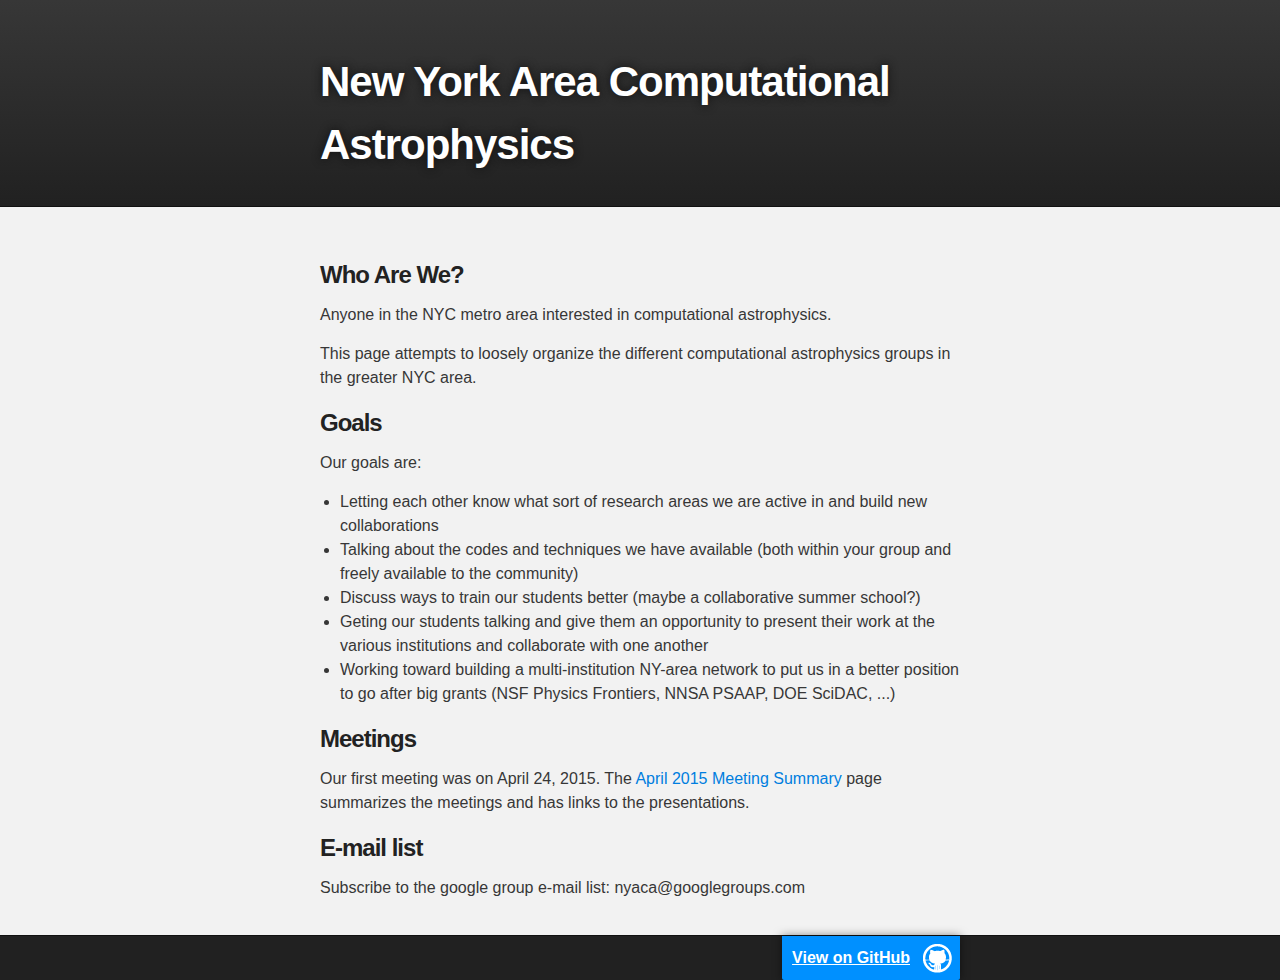
==== index.html @ d41cb151 "update after the meeting" ====
<!DOCTYPE html>
<html>

  <head>
    <meta charset='utf-8'>
    <meta http-equiv="X-UA-Compatible" content="chrome=1">
    <meta name="description" content="New York Area Computational Astrophysics : ">

    <link rel="stylesheet" type="text/css" media="screen" href="stylesheets/stylesheet.css">
    <link rel="stylesheet" type="text/css" media="screen" href="stylesheets/iframe.css">

    <title>New York Area Computational Astrophysics</title>
  </head>

  <body>

    <!-- HEADER -->
    <div id="header_wrap" class="outer">
      <header class="inner">

        <h1 id="project_title">New York Area Computational Astrophysics</h1>
        <!-- <h2 id="project_tagline"></h2> -->

      </header>
    </div>

    <!-- MAIN CONTENT -->
    <div id="main_content_wrap" class="outer">
      <section id="main_content" class="inner">

        <h3>Who Are We?</h3>

	<p>Anyone in the NYC metro area interested in computational astrophysics.</p>

	<p>This page attempts to loosely organize the different
	  computational astrophysics groups in the greater NYC area.</p>

	<h3>Goals</h3>
	<p>Our goals are:
	  <ul>
	    <li>Letting each other know what sort of research areas we
	      are active in and build new collaborations</li>
	    
	    <li>Talking about the codes and techniques we have
	      available (both within your group and freely available
	      to the community)</li>

	    <li>Discuss ways to train our students better (maybe a
	      collaborative summer school?)</li>

	    <li>Geting our students talking and give them an
	      opportunity to present their work at the various
	      institutions and collaborate with one another</li>

	    <li>Working toward building a multi-institution NY-area
	      network to put us in a better position to go after big
	      grants (NSF Physics Frontiers, NNSA PSAAP, DOE SciDAC, ...)</li>
	  </ul>
	</p>
	  
	<h3>Meetings</h3>

	<p>Our first meeting was on April 24, 2015.  The <a href="./meetings/2015-04">April 2015 Meeting Summary</a> page summarizes the meetings and has links to the presentations.</p>

        <h3>E-mail list</h3>
	<p>Subscribe to the google group e-mail list: nyaca@googlegroups.com</p>
	
    </div>

<!-- FOOTER  -->
<div id="footer_wrap" class="outer">
  <footer class="inner">
    <a id="forkme_banner" href="https://github.com/NYACA">View on GitHub</a>
  </footer>
</div>



</body>
</html>
---- stylesheets/stylesheet.css ----
/*******************************************************************************
Slate Theme for GitHub Pages
by Jason Costello, @jsncostello
*******************************************************************************/

@import url(pygment_trac.css);

/*******************************************************************************
MeyerWeb Reset
*******************************************************************************/

html, body, div, span, applet, object, iframe,
h1, h2, h3, h4, h5, h6, p, blockquote, pre,
a, abbr, acronym, address, big, cite, code,
del, dfn, em, img, ins, kbd, q, s, samp,
small, strike, strong, sub, sup, tt, var,
b, u, i, center,
dl, dt, dd, ol, ul, li,
fieldset, form, label, legend,
table, caption, tbody, tfoot, thead, tr, th, td,
article, aside, canvas, details, embed,
figure, figcaption, footer, header, hgroup,
menu, nav, output, ruby, section, summary,
time, mark, audio, video {
  margin: 0;
  padding: 0;
  border: 0;
  font: inherit;
  vertical-align: baseline;
}

/* HTML5 display-role reset for older browsers */
article, aside, details, figcaption, figure,
footer, header, hgroup, menu, nav, section {
  display: block;
}

ol, ul {
  list-style: none;
}

table {
  border-collapse: collapse;
  border-spacing: 0;
}

/*******************************************************************************
Theme Styles
*******************************************************************************/

body {
  box-sizing: border-box;
  color:#373737;
  background: #212121;
  font-size: 16px;
  font-family: 'Myriad Pro', Calibri, Helvetica, Arial, sans-serif;
  line-height: 1.5;
  -webkit-font-smoothing: antialiased;
}

h1, h2, h3, h4, h5, h6 {
  margin: 10px 0;
  font-weight: 700;
  color:#222222;
  font-family: 'Lucida Grande', 'Calibri', Helvetica, Arial, sans-serif;
  letter-spacing: -1px;
}

h1 {
  font-size: 36px;
  font-weight: 700;
}

h2 {
  padding-bottom: 10px;
  font-size: 32px;
  background: url('../images/bg_hr.png') repeat-x bottom;
}

h3 {
  font-size: 24px;
}

h4 {
  font-size: 21px;
}

h5 {
  font-size: 18px;
}

h6 {
  font-size: 16px;
}

p {
  margin: 10px 0 15px 0;
}

footer p {
  color: #f2f2f2;
}

a {
  text-decoration: none;
  color: #007edf;
  text-shadow: none;

  transition: color 0.5s ease;
  transition: text-shadow 0.5s ease;
  -webkit-transition: color 0.5s ease;
  -webkit-transition: text-shadow 0.5s ease;
  -moz-transition: color 0.5s ease;
  -moz-transition: text-shadow 0.5s ease;
  -o-transition: color 0.5s ease;
  -o-transition: text-shadow 0.5s ease;
  -ms-transition: color 0.5s ease;
  -ms-transition: text-shadow 0.5s ease;
}

a:hover, a:focus {text-decoration: underline;}

footer a {
  color: #F2F2F2;
  text-decoration: underline;
}

em {
  font-style: italic;
}

strong {
  font-weight: bold;
}

img {
  position: relative;
  margin: 0 auto;
  max-width: 739px;
  padding: 5px;
  margin: 10px 0 10px 0;
  border: 1px solid #ebebeb;

  box-shadow: 0 0 5px #ebebeb;
  -webkit-box-shadow: 0 0 5px #ebebeb;
  -moz-box-shadow: 0 0 5px #ebebeb;
  -o-box-shadow: 0 0 5px #ebebeb;
  -ms-box-shadow: 0 0 5px #ebebeb;
}

p img {
  display: inline;
  margin: 0;
  padding: 0;
  vertical-align: middle;
  text-align: center;
  border: none;
}

pre, code {
  width: 100%;
  color: #222;
  background-color: #fff;

  font-family: Monaco, "Bitstream Vera Sans Mono", "Lucida Console", Terminal, monospace;
  font-size: 14px;

  border-radius: 2px;
  -moz-border-radius: 2px;
  -webkit-border-radius: 2px;
}

pre {
  width: 100%;
  padding: 10px;
  box-shadow: 0 0 10px rgba(0,0,0,.1);
  overflow: auto;
}

code {
  padding: 3px;
  margin: 0 3px;
  box-shadow: 0 0 10px rgba(0,0,0,.1);
}

pre code {
  display: block;
  box-shadow: none;
}

blockquote {
  color: #666;
  margin-bottom: 20px;
  padding: 0 0 0 20px;
  border-left: 3px solid #bbb;
}


ul, ol, dl {
  margin-bottom: 15px
}

ul {
  list-style-position: inside;
  list-style: disc;
  padding-left: 20px;
}

ol {
  list-style-position: inside;
  list-style: decimal;
  padding-left: 20px;
}

dl dt {
  font-weight: bold;
}

dl dd {
  padding-left: 20px;
  font-style: italic;
}

dl p {
  padding-left: 20px;
  font-style: italic;
}

hr {
  height: 1px;
  margin-bottom: 5px;
  border: none;
  background: url('../images/bg_hr.png') repeat-x center;
}

table {
  border: 1px solid #373737;
  margin-bottom: 20px;
  text-align: left;
 }

th {
  font-family: 'Lucida Grande', 'Helvetica Neue', Helvetica, Arial, sans-serif;
  padding: 10px;
  background: #373737;
  color: #fff;
 }

td {
  padding: 10px;
  border: 1px solid #373737;
 }

form {
  background: #f2f2f2;
  padding: 20px;
}

/*******************************************************************************
Full-Width Styles
*******************************************************************************/

.outer {
  width: 100%;
}

.inner {
  position: relative;
  max-width: 640px;
  padding: 20px 10px;
  margin: 0 auto;
}

#forkme_banner {
  display: block;
  position: absolute;
  top:0;
  right: 10px;
  z-index: 10;
  padding: 10px 50px 10px 10px;
  color: #fff;
  background: url('../images/blacktocat.png') #0090ff no-repeat 95% 50%;
  font-weight: 700;
  box-shadow: 0 0 10px rgba(0,0,0,.5);
  border-bottom-left-radius: 2px;
  border-bottom-right-radius: 2px;
}

#header_wrap {
  background: #212121;
  background: -moz-linear-gradient(top, #373737, #212121);
  background: -webkit-linear-gradient(top, #373737, #212121);
  background: -ms-linear-gradient(top, #373737, #212121);
  background: -o-linear-gradient(top, #373737, #212121);
  background: linear-gradient(top, #373737, #212121);
}

#header_wrap .inner {
  padding: 50px 10px 30px 10px;
}

#project_title {
  margin: 0;
  color: #fff;
  font-size: 42px;
  font-weight: 700;
  text-shadow: #111 0px 0px 10px;
}

#project_tagline {
  color: #fff;
  font-size: 24px;
  font-weight: 300;
  background: none;
  text-shadow: #111 0px 0px 10px;
}

#downloads {
  position: absolute;
  width: 210px;
  z-index: 10;
  bottom: -40px;
  right: 0;
  height: 70px;
  background: url('../images/icon_download.png') no-repeat 0% 90%;
}

.zip_download_link {
  display: block;
  float: right;
  width: 90px;
  height:70px;
  text-indent: -5000px;
  overflow: hidden;
  background: url(../images/sprite_download.png) no-repeat bottom left;
}

.tar_download_link {
  display: block;
  float: right;
  width: 90px;
  height:70px;
  text-indent: -5000px;
  overflow: hidden;
  background: url(../images/sprite_download.png) no-repeat bottom right;
  margin-left: 10px;
}

.zip_download_link:hover {
  background: url(../images/sprite_download.png) no-repeat top left;
}

.tar_download_link:hover {
  background: url(../images/sprite_download.png) no-repeat top right;
}

#main_content_wrap {
  background: #f2f2f2;
  border-top: 1px solid #111;
  border-bottom: 1px solid #111;
}

#main_content {
  padding-top: 40px;
}

#footer_wrap {
  background: #212121;
}



/*******************************************************************************
Small Device Styles
*******************************************************************************/

@media screen and (max-width: 480px) {
  body {
    font-size:14px;
  }

  #downloads {
    display: none;
  }

  .inner {
    min-width: 320px;
    max-width: 480px;
  }

  #project_title {
  font-size: 32px;
  }

  h1 {
    font-size: 28px;
  }

  h2 {
    font-size: 24px;
  }

  h3 {
    font-size: 21px;
  }

  h4 {
    font-size: 18px;
  }

  h5 {
    font-size: 14px;
  }

  h6 {
    font-size: 12px;
  }

  code, pre {
    min-width: 320px;
    max-width: 480px;
    font-size: 11px;
  }

}
---- stylesheets/iframe.css ----
/* http://stackoverflow.com/questions/12676725/responsive-iframe-google-maps-and-weird-resizing */

.iframe-rwd  {
    position: relative;
    padding-bottom: 65.25%;
    padding-top: 30px;
    height: 0;
    /* overflow: hidden; */
}
.iframe-rwd iframe {
    position: absolute;
    top: 0;
    left: 0;
    width: 100%;
    height: 100%;
}
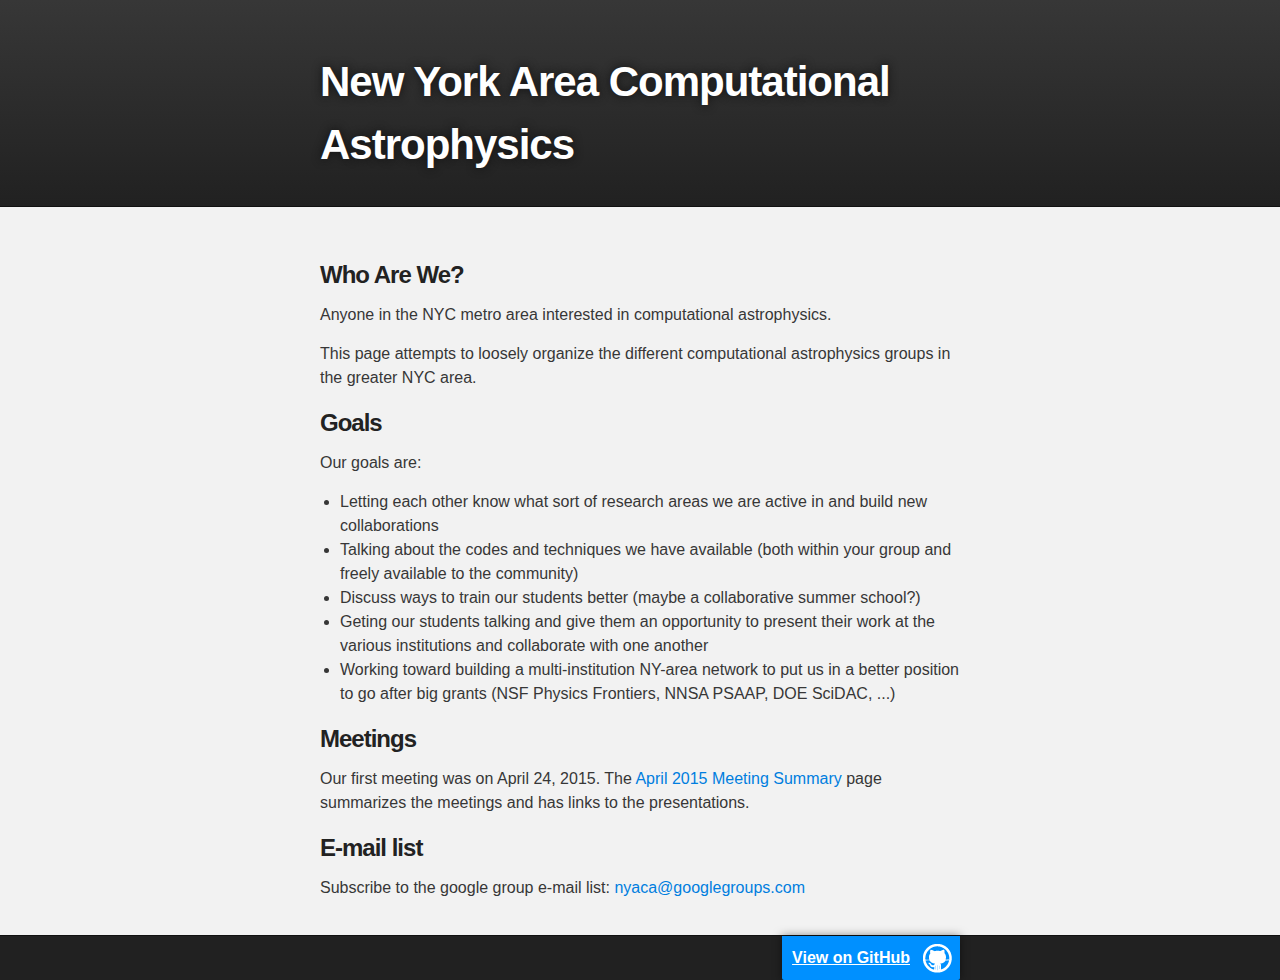
==== commit 9928990e: "update the group link" ====
--- a/index.html
+++ b/index.html
@@ -63,8 +63,9 @@
 	<p>Our first meeting was on April 24, 2015.  The <a href="./meetings/2015-04">April 2015 Meeting Summary</a> page summarizes the meetings and has links to the presentations.</p>
 
         <h3>E-mail list</h3>
-	<p>Subscribe to the google group e-mail list: nyaca@googlegroups.com</p>
-	
+	<p>Subscribe to the google group e-mail list: <a href="http://groups.google.com/group/nyaca">nyaca@googlegroups.com</a>
+
+
     </div>
 
 <!-- FOOTER  -->
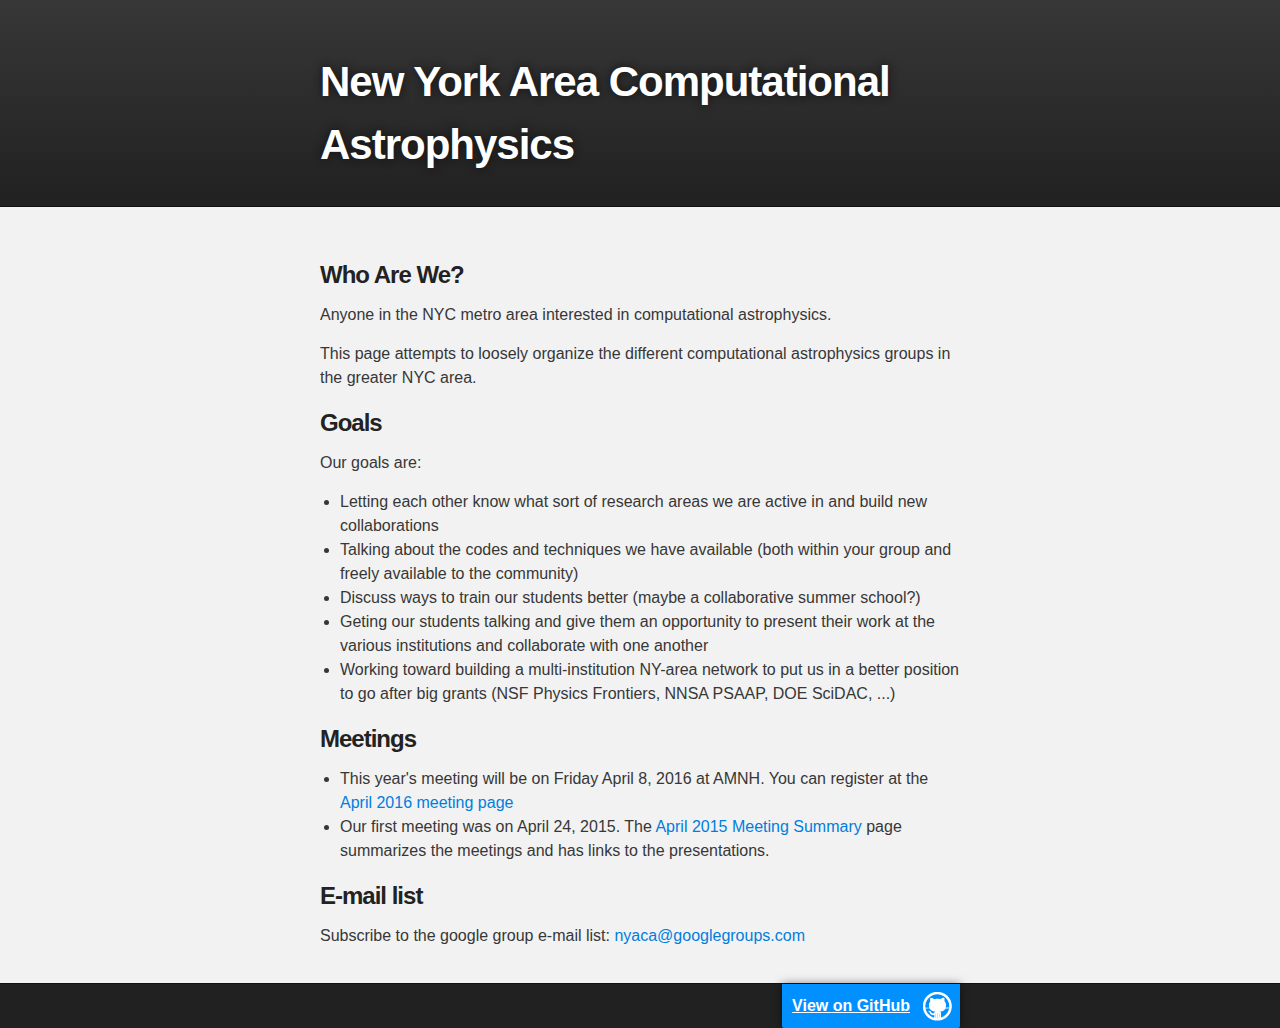
==== commit ed30e828: "new meeting info (draft)" ====
--- a/index.html
+++ b/index.html
@@ -40,7 +40,7 @@
 	  <ul>
 	    <li>Letting each other know what sort of research areas we
 	      are active in and build new collaborations</li>
-	    
+
 	    <li>Talking about the codes and techniques we have
 	      available (both within your group and freely available
 	      to the community)</li>
@@ -57,10 +57,20 @@
 	      grants (NSF Physics Frontiers, NNSA PSAAP, DOE SciDAC, ...)</li>
 	  </ul>
 	</p>
-	  
+
 	<h3>Meetings</h3>
+	
+        <ul>
+	  <li>This year's meeting will be on Friday April 8, 2016 at
+	  AMNH.  You can register at
+	  the <a href="./meetings/2016-04">April 2016 meeting page</a></li>
 
-	<p>Our first meeting was on April 24, 2015.  The <a href="./meetings/2015-04">April 2015 Meeting Summary</a> page summarizes the meetings and has links to the presentations.</p>
+	  <li>Our first meeting was on April 24, 2015.
+	  The <a href="./meetings/2015-04">April 2015 Meeting
+	  Summary</a> page summarizes the meetings and has links to
+	  the presentations.</li>
+	</ul>
+
 
         <h3>E-mail list</h3>
 	<p>Subscribe to the google group e-mail list: <a href="http://groups.google.com/group/nyaca">nyaca@googlegroups.com</a>
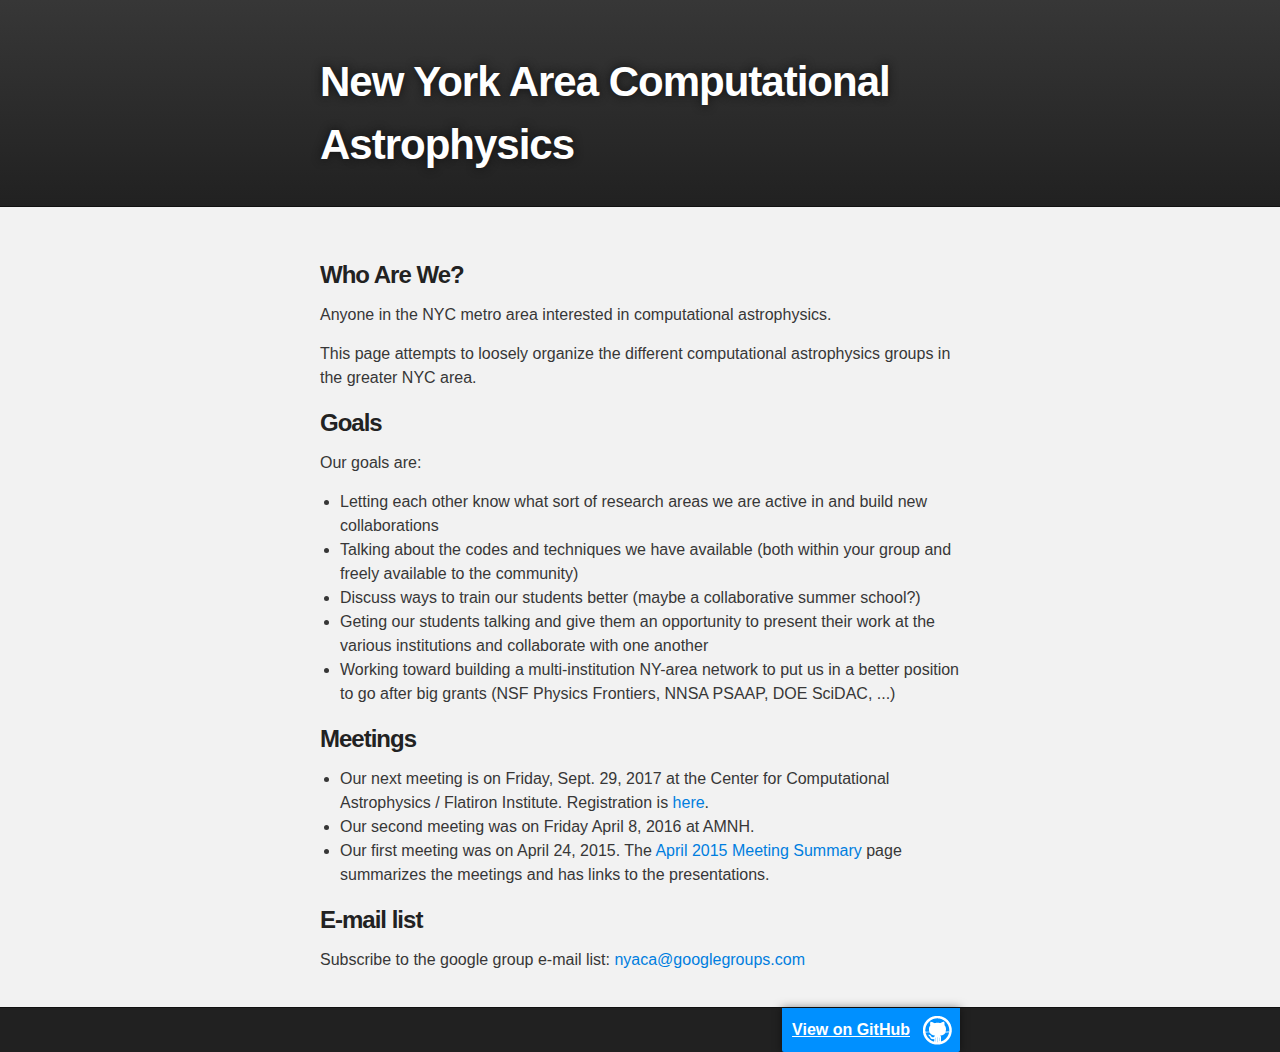
==== commit 674628be: "update meetings" ====
--- a/index.html
+++ b/index.html
@@ -61,9 +61,14 @@
 	<h3>Meetings</h3>
 	
         <ul>
-	  <li>This year's meeting will be on Friday April 8, 2016 at
-	  AMNH.  You can register at
-	  the <a href="./meetings/2016-04">April 2016 meeting page</a></li>
+	  <li>Our next meeting is on Friday, Sept. 29, 2017 at the
+             Center for Computational Astrophysics / Flatiron
+             Institute.  Registration
+             is <a href="https://goo.gl/forms/Jcv1ydvTqfxaicsE2">here</a>.</li>
+
+
+	  <li>Our second meeting was on Friday April 8, 2016 at
+	  AMNH.</li>
 
 	  <li>Our first meeting was on April 24, 2015.
 	  The <a href="./meetings/2015-04">April 2015 Meeting
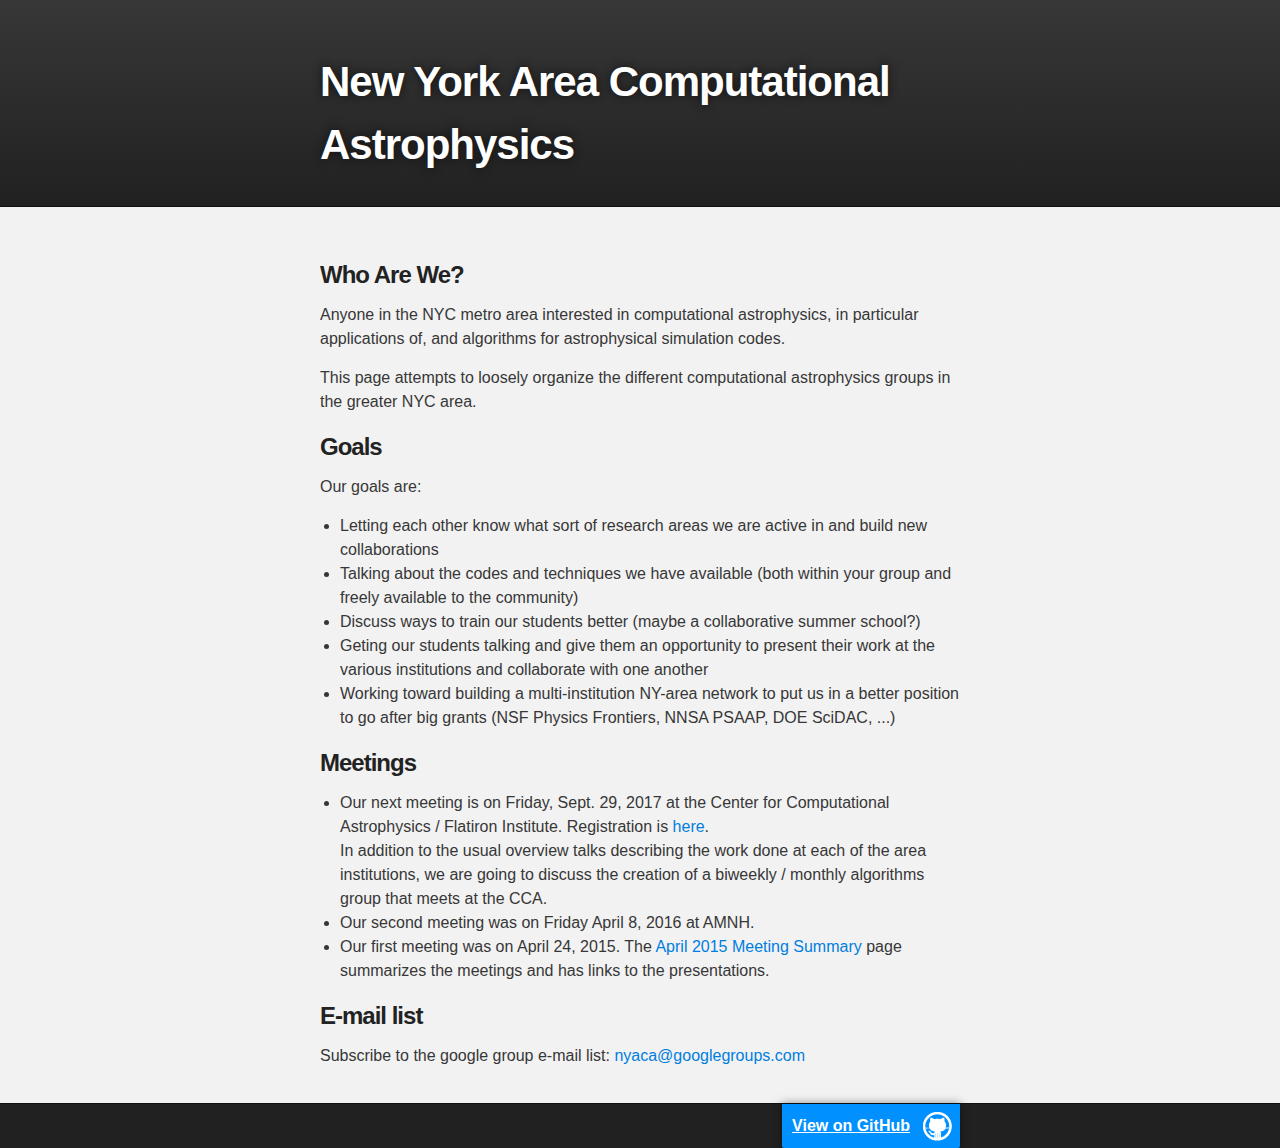
==== commit 46df96ed: "some more info" ====
--- a/index.html
+++ b/index.html
@@ -30,7 +30,9 @@
 
         <h3>Who Are We?</h3>
 
-	<p>Anyone in the NYC metro area interested in computational astrophysics.</p>
+	<p>Anyone in the NYC metro area interested in computational
+           astrophysics, in particular applications of, and algorithms
+           for astrophysical simulation codes.</p>
 
 	<p>This page attempts to loosely organize the different
 	  computational astrophysics groups in the greater NYC area.</p>
@@ -64,8 +66,16 @@
 	  <li>Our next meeting is on Friday, Sept. 29, 2017 at the
              Center for Computational Astrophysics / Flatiron
              Institute.  Registration
-             is <a href="https://goo.gl/forms/Jcv1ydvTqfxaicsE2">here</a>.</li>
+             is <a href="https://goo.gl/forms/Jcv1ydvTqfxaicsE2">here</a>.<br>
 
+
+	    In addition to the usual overview talks describing the work
+	    done at each of the area institutions, we are going to discuss
+	    the creation of a biweekly / monthly algorithms group that
+	    meets at the CCA.
+	      </li>
+
+	  
 
 	  <li>Our second meeting was on Friday April 8, 2016 at
 	  AMNH.</li>
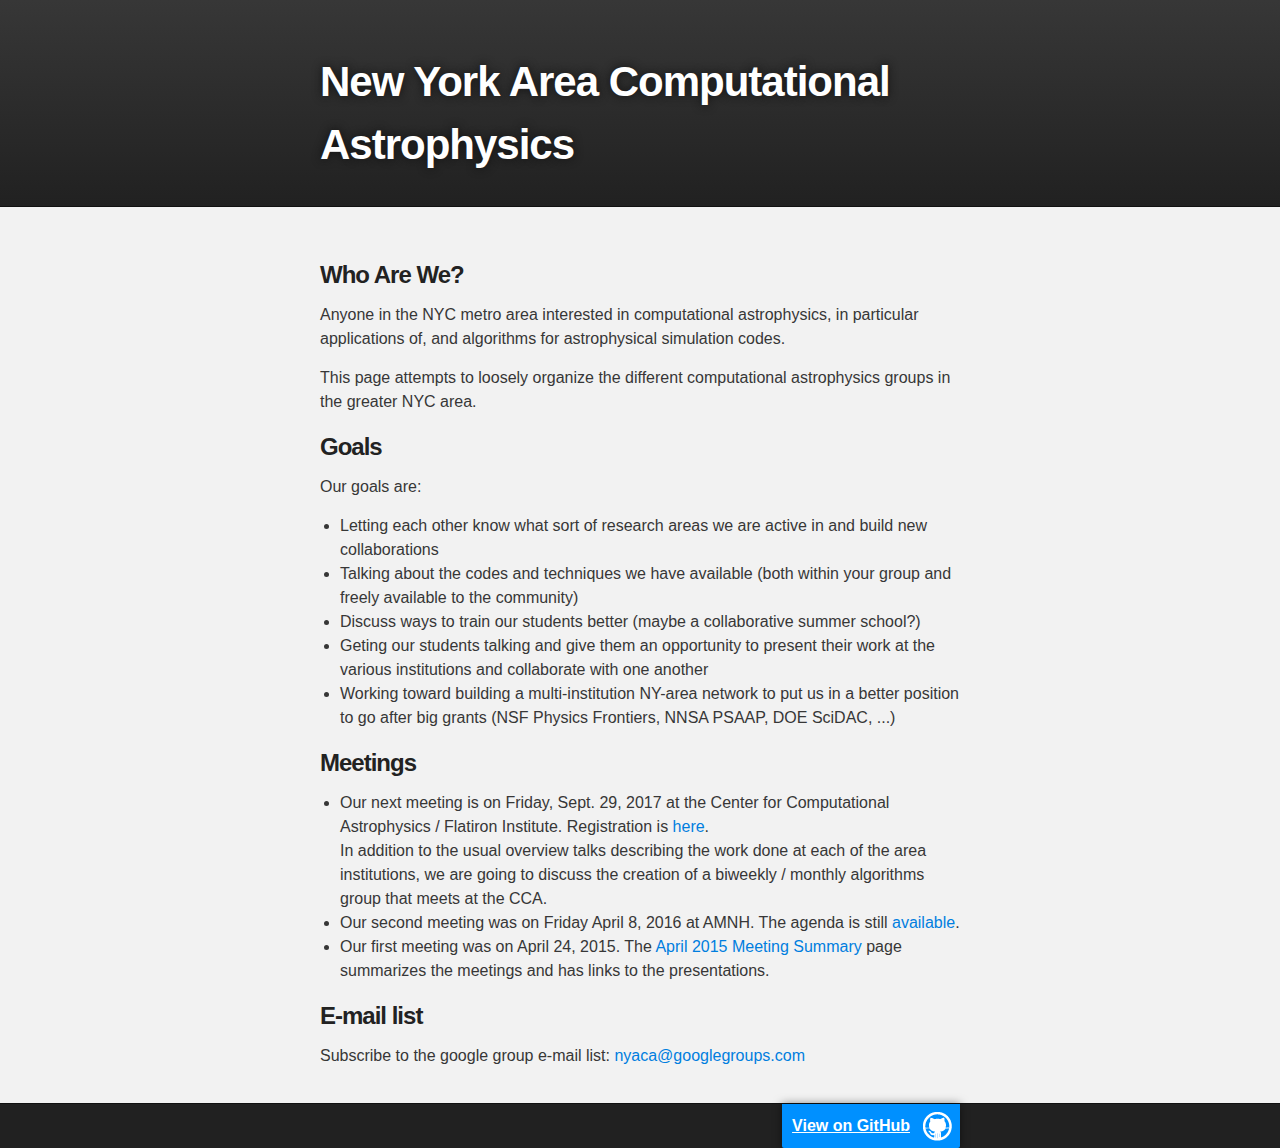
==== commit 56e2c50f: "more updates" ====
--- a/index.html
+++ b/index.html
@@ -78,7 +78,7 @@
 	  
 
 	  <li>Our second meeting was on Friday April 8, 2016 at
-	  AMNH.</li>
+	  AMNH.  The agenda is still <a href="./meetings/2016-04">available</a>.</li>
 
 	  <li>Our first meeting was on April 24, 2015.
 	  The <a href="./meetings/2015-04">April 2015 Meeting
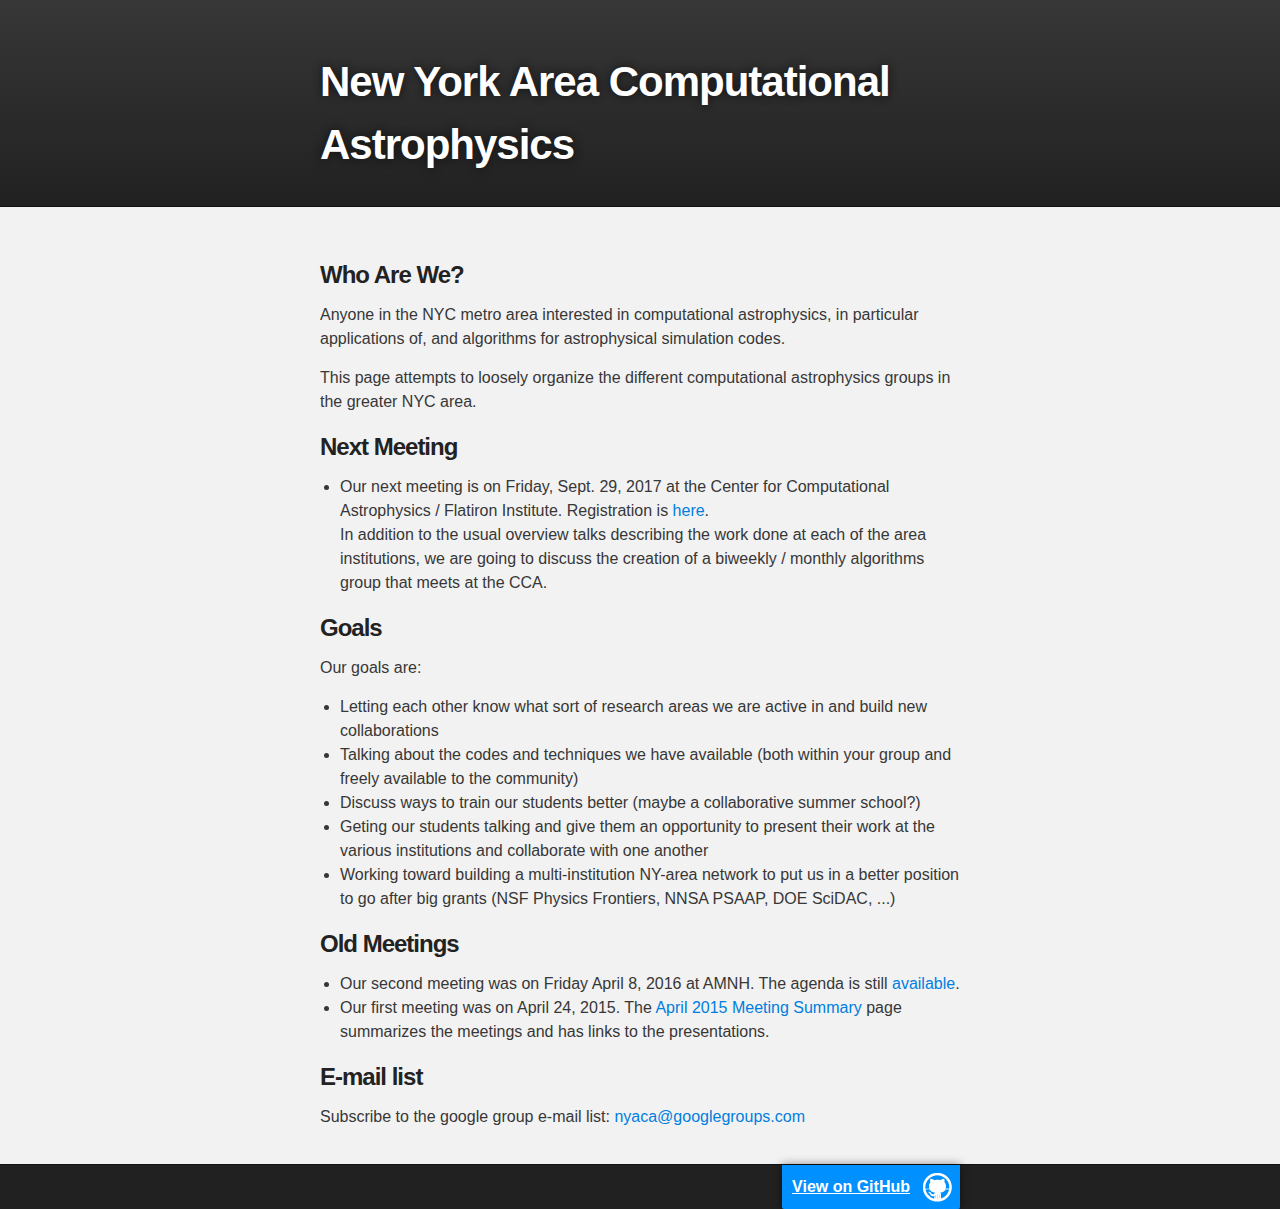
==== commit a8cb434f: "put next meeting up top" ====
--- a/index.html
+++ b/index.html
@@ -37,6 +37,21 @@
 	<p>This page attempts to loosely organize the different
 	  computational astrophysics groups in the greater NYC area.</p>
 
+	<h3>Next Meeting</h3>
+	<ul>
+	  <li>Our next meeting is on Friday, Sept. 29, 2017 at the
+             Center for Computational Astrophysics / Flatiron
+             Institute.  Registration
+             is <a href="https://goo.gl/forms/Jcv1ydvTqfxaicsE2">here</a>.<br>
+
+
+	    In addition to the usual overview talks describing the work
+	    done at each of the area institutions, we are going to discuss
+	    the creation of a biweekly / monthly algorithms group that
+	    meets at the CCA.
+	      </li>
+	</ul>
+
 	<h3>Goals</h3>
 	<p>Our goals are:
 	  <ul>
@@ -60,22 +75,9 @@
 	  </ul>
 	</p>
 
-	<h3>Meetings</h3>
+	<h3>Old Meetings</h3>
 	
-        <ul>
-	  <li>Our next meeting is on Friday, Sept. 29, 2017 at the
-             Center for Computational Astrophysics / Flatiron
-             Institute.  Registration
-             is <a href="https://goo.gl/forms/Jcv1ydvTqfxaicsE2">here</a>.<br>
-
-
-	    In addition to the usual overview talks describing the work
-	    done at each of the area institutions, we are going to discuss
-	    the creation of a biweekly / monthly algorithms group that
-	    meets at the CCA.
-	      </li>
-
-	  
+        <ul>	  
 
 	  <li>Our second meeting was on Friday April 8, 2016 at
 	  AMNH.  The agenda is still <a href="./meetings/2016-04">available</a>.</li>
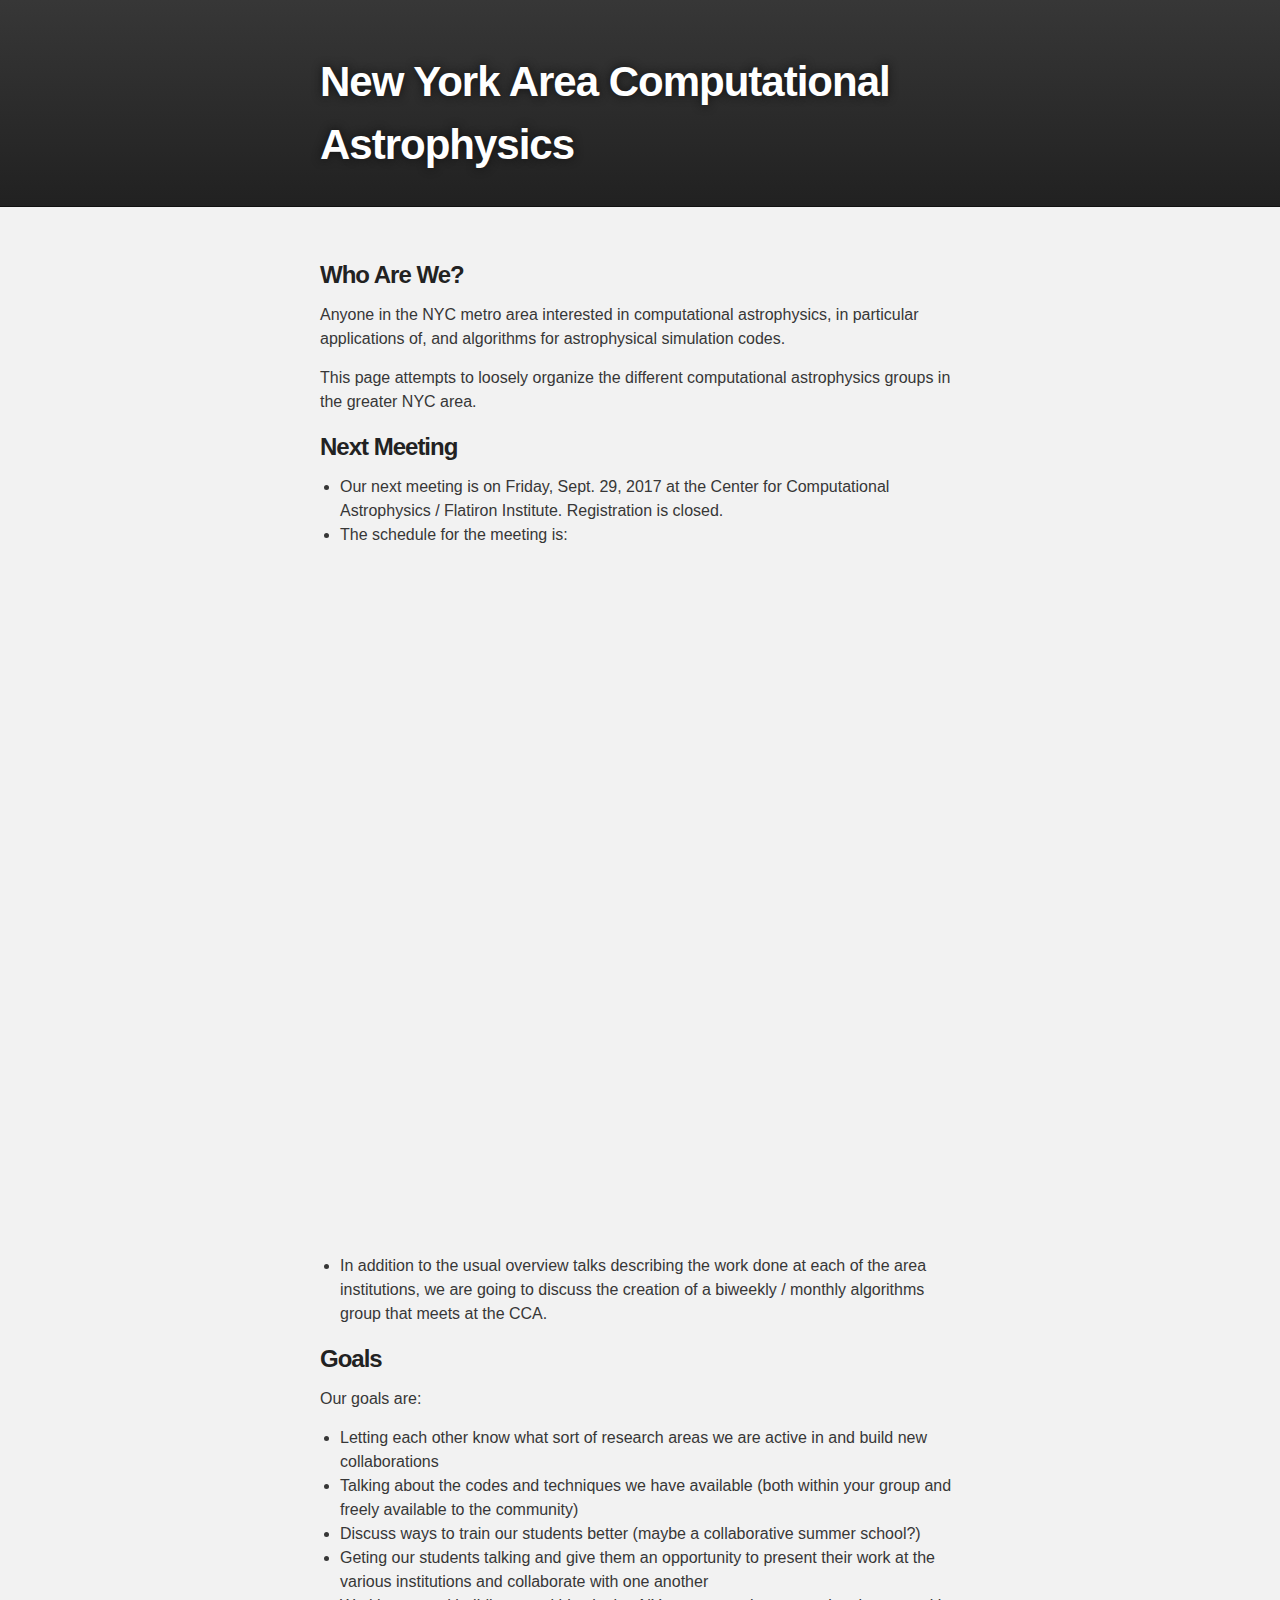
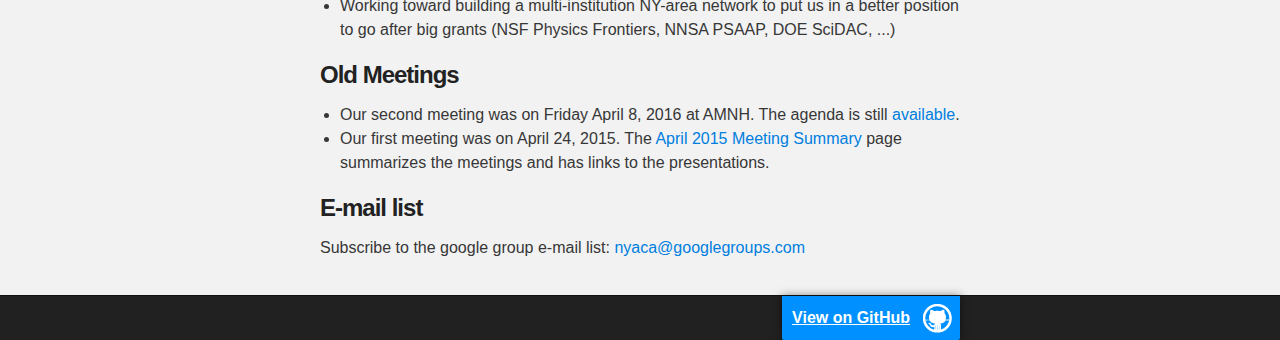
==== commit 99c3bf39: "update schedule" ====
--- a/index.html
+++ b/index.html
@@ -42,10 +42,13 @@
 	  <li>Our next meeting is on Friday, Sept. 29, 2017 at the
              Center for Computational Astrophysics / Flatiron
              Institute.  Registration
-             is <a href="https://goo.gl/forms/Jcv1ydvTqfxaicsE2">here</a>.<br>
+             is closed.</li>
 
+          <li>The schedule for the meeting is:
+<iframe width="100%" height=700 src="https://docs.google.com/spreadsheets/d/e/2PACX-1vS7qCsjcosjJuz7ZyImfw0VdkIkLsxfn7F4WbrRiM1EzwiF27lK-wa0iv2AREkcbR41i2PAV9hbYLfO/pubhtml?gid=0&amp;single=true&amp;widget=false&amp;headers=false&amp;chrome=false&amp;range=a1:e31"></iframe>
+</li>
 
-	    In addition to the usual overview talks describing the work
+	  <li>In addition to the usual overview talks describing the work
 	    done at each of the area institutions, we are going to discuss
 	    the creation of a biweekly / monthly algorithms group that
 	    meets at the CCA.
--- a/stylesheets/stylesheet.css
+++ b/stylesheets/stylesheet.css
@@ -53,7 +53,7 @@
   color:#373737;
   background: #212121;
   font-size: 16px;
-  font-family: 'Myriad Pro', Calibri, Helvetica, Arial, sans-serif;
+  font-family: Helvetica, Arial, sans-serif;
   line-height: 1.5;
   -webkit-font-smoothing: antialiased;
 }
